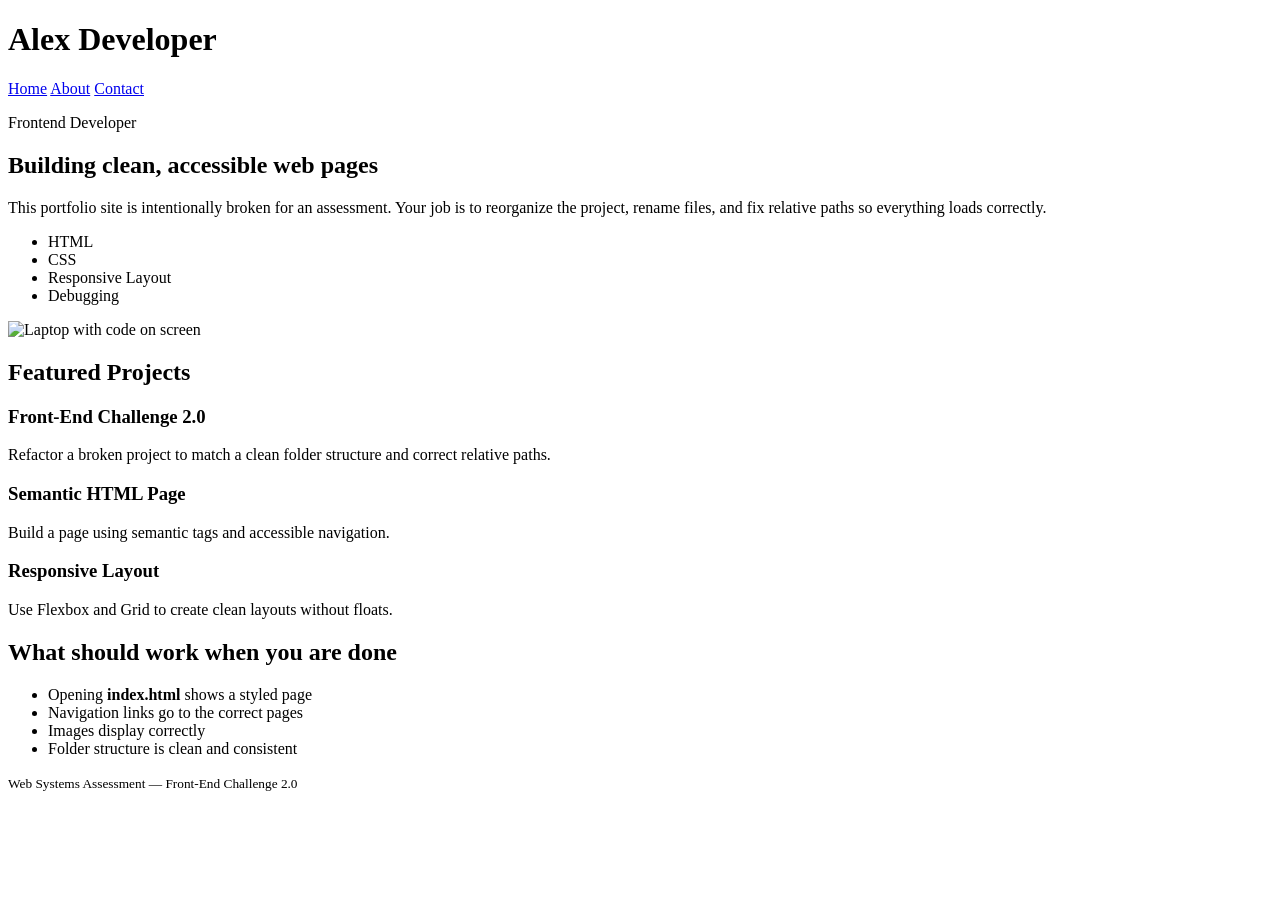
==== index.html @ e2ca2571 "rename of pages to proper naming conventions" ====
<!doctype html>
<html lang="en">
  <head>
    <meta charset="utf-8" />
    <meta name="viewport" content="width=device-width, initial-scale=1" />
    <title>Developer Portfolio (Broken)</title>

    <!-- INTENTIONALLY BROKEN: wrong stylesheet path and filename -->
    <link rel="stylesheet" href="style.css" />
  </head>
  <body>
    <header class="site-header">
      <div class="container">
        <h1 class="site-title">Alex Developer</h1>

        <nav class="site-nav" aria-label="Primary">
          <!-- INTENTIONALLY BROKEN: these hrefs do not match existing filenames/locations -->
          <a href="index.html">Home</a>
          <a href="about.html">About</a>
          <a href="contact.html">Contact</a>
        </nav>
      </div>
    </header>

    <main class="container">
      <section class="hero card">
        <div class="hero-grid">
          <div class="hero-copy">
            <p class="hero-kicker">Frontend Developer</p>
            <h2 class="hero-title">Building clean, accessible web pages</h2>
            <p class="hero-text">
              This portfolio site is intentionally broken for an assessment.
              Your job is to reorganize the project, rename files, and fix
              relative paths so everything loads correctly.
            </p>

            <ul class="tag-list" aria-label="Key skills">
              <li class="tag">HTML</li>
              <li class="tag">CSS</li>
              <li class="tag">Responsive Layout</li>
              <li class="tag">Debugging</li>
            </ul>
          </div>

          <div class="hero-media">
            <!--
              INTENTIONALLY BROKEN:
              - The banner image currently exists with a different name.
              - Students must create the banner folder and rename the banner file.
            -->
            <img
              class="hero-banner"
              src="./assets/img/banner/hero-banner.jpg"
              alt="Laptop with code on screen"
              width="1120"
              height="560"
            />
          </div>
        </div>
      </section>

      <section class="card">
        <h2>Featured Projects</h2>
        <div class="project-grid">
          <article class="project">
            <h3 class="project-title">Front-End Challenge 2.0</h3>
            <p class="project-text">
              Refactor a broken project to match a clean folder structure and
              correct relative paths.
            </p>
          </article>
          <article class="project">
            <h3 class="project-title">Semantic HTML Page</h3>
            <p class="project-text">
              Build a page using semantic tags and accessible navigation.
            </p>
          </article>
          <article class="project">
            <h3 class="project-title">Responsive Layout</h3>
            <p class="project-text">
              Use Flexbox and Grid to create clean layouts without floats.
            </p>
          </article>
        </div>
      </section>

      <section class="card">
        <h2>What should work when you are done</h2>
        <ul>
          <li>Opening <strong>index.html</strong> shows a styled page</li>
          <li>Navigation links go to the correct pages</li>
          <li>Images display correctly</li>
          <li>Folder structure is clean and consistent</li>
        </ul>
      </section>
    </main>

    <footer class="site-footer">
      <div class="container">
        <small>Web Systems Assessment — Front-End Challenge 2.0</small>
      </div>
    </footer>
  </body>
</html>
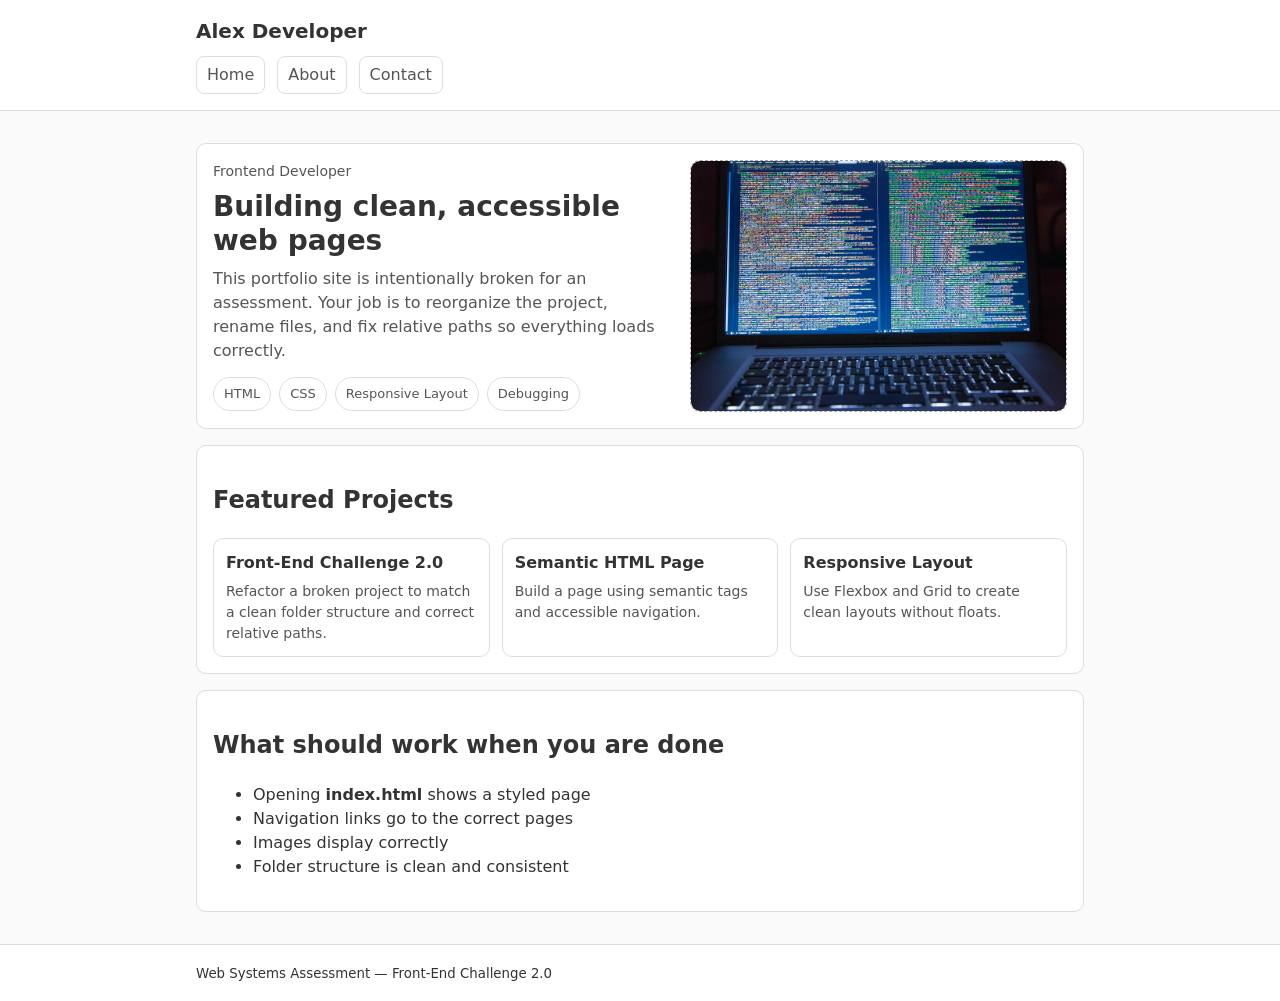
==== commit b675c600: "fix of stylesheet to correct paths" ====
--- a/index.html
+++ b/index.html
@@ -6,7 +6,7 @@
     <title>Developer Portfolio (Broken)</title>
 
     <!-- INTENTIONALLY BROKEN: wrong stylesheet path and filename -->
-    <link rel="stylesheet" href="style.css" />
+    <link rel="stylesheet" href="./css/styles.css" />
   </head>
   <body>
     <header class="site-header">
--- a/css/styles.css
+++ b/css/styles.css
@@ -0,0 +1,210 @@
+/*
+  NOTE: This CSS file is intentionally placed in a non-standard folder name.
+  The assessment expects students to reorganize into a clean structure (e.g., css/styles.css)
+  and fix all related paths.
+*/
+
+:root {
+  --bg: #fafafa;
+  --card-bg: #fff;
+  --text: #333;
+  --muted: #555;
+  --border: #ddd;
+}
+
+* {
+  box-sizing: border-box;
+}
+
+body {
+  margin: 0;
+  font-family:
+    system-ui,
+    -apple-system,
+    Segoe UI,
+    Roboto,
+    Arial,
+    sans-serif;
+  background: var(--bg);
+  color: var(--text);
+  line-height: 1.5;
+}
+
+.container {
+  max-width: 920px;
+  margin: 0 auto;
+  padding: 16px;
+}
+
+.site-header,
+.site-footer {
+  border-bottom: 1px solid var(--border);
+  background: var(--card-bg);
+}
+
+.site-footer {
+  border-top: 1px solid var(--border);
+  border-bottom: none;
+}
+
+.site-title {
+  margin: 0;
+  font-size: 20px;
+}
+
+.site-nav {
+  display: flex;
+  gap: 12px;
+  margin-top: 10px;
+}
+
+.site-nav a {
+  color: var(--muted);
+  text-decoration: none;
+  padding: 6px 10px;
+  border: 1px solid var(--border);
+  border-radius: 8px;
+  background: #fff;
+}
+
+.card {
+  background: var(--card-bg);
+  border: 1px solid var(--border);
+  border-radius: 10px;
+  padding: 16px;
+  margin: 16px 0;
+}
+
+.hero-image,
+.profile-image {
+  display: block;
+  margin-top: 12px;
+  max-width: 100%;
+  height: auto;
+  border: 1px dashed #aaa;
+  border-radius: 10px;
+}
+
+.contact-form {
+  margin-top: 12px;
+  display: grid;
+  gap: 12px;
+}
+
+.field {
+  display: grid;
+  gap: 6px;
+}
+
+.field-label {
+  font-size: 14px;
+  color: var(--muted);
+}
+
+.field-input {
+  padding: 10px 12px;
+  border: 1px solid var(--border);
+  border-radius: 8px;
+  font: inherit;
+}
+
+.btn {
+  justify-self: start;
+  padding: 10px 14px;
+  border: 1px solid var(--border);
+  border-radius: 8px;
+  background: #fff;
+  cursor: pointer;
+}
+
+/* Portfolio-style homepage layout */
+
+.hero {
+  overflow: hidden;
+}
+
+.hero-grid {
+  display: grid;
+  gap: 16px;
+  align-items: start;
+}
+
+@media (min-width: 800px) {
+  .hero-grid {
+    grid-template-columns: 1.1fr 0.9fr;
+    align-items: center;
+  }
+}
+
+.hero-kicker {
+  margin: 0 0 8px;
+  color: var(--muted);
+  font-size: 14px;
+}
+
+.hero-title {
+  margin: 0 0 10px;
+  font-size: 28px;
+  line-height: 1.2;
+}
+
+.hero-text {
+  margin: 0 0 14px;
+  color: var(--muted);
+}
+
+.tag-list {
+  list-style: none;
+  padding: 0;
+  margin: 0;
+  display: flex;
+  flex-wrap: wrap;
+  gap: 8px;
+}
+
+.tag {
+  border: 1px solid var(--border);
+  border-radius: 999px;
+  padding: 6px 10px;
+  background: #fff;
+  font-size: 13px;
+  color: var(--muted);
+}
+
+.hero-banner {
+  width: 100%;
+  height: auto;
+  display: block;
+  border: 1px dashed #aaa;
+  border-radius: 10px;
+}
+
+.project-grid {
+  display: grid;
+  gap: 12px;
+  margin-top: 12px;
+}
+
+@media (min-width: 800px) {
+  .project-grid {
+    grid-template-columns: repeat(3, 1fr);
+  }
+}
+
+.project {
+  border: 1px solid var(--border);
+  border-radius: 10px;
+  padding: 12px;
+  background: #fff;
+}
+
+.project-title {
+  margin: 0 0 6px;
+  font-size: 16px;
+}
+
+.project-text {
+  margin: 0;
+  color: var(--muted);
+  font-size: 14px;
+}
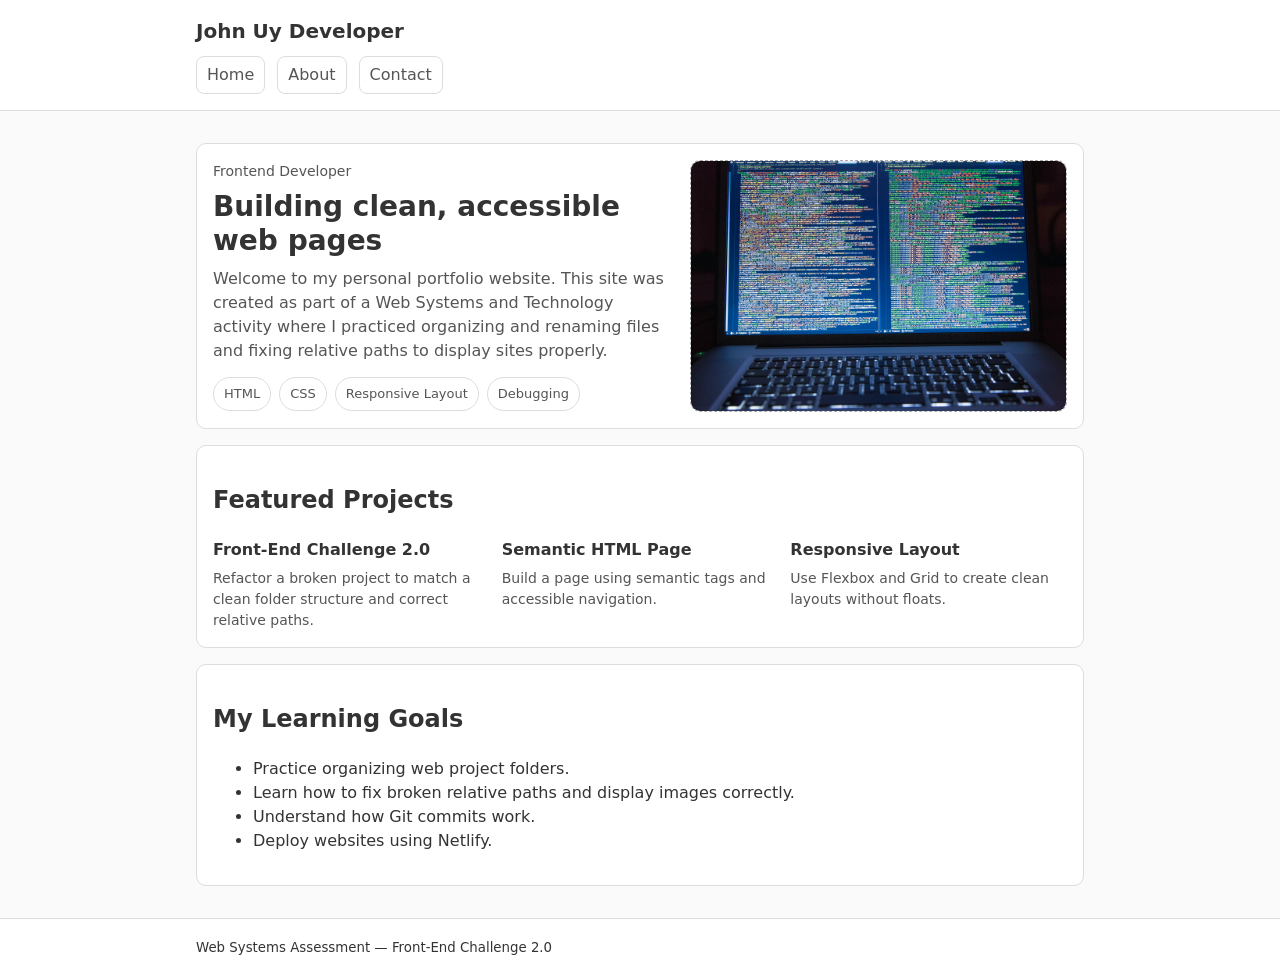
==== commit 0e71f5b2: "feat: personalize website" ====
--- a/index.html
+++ b/index.html
@@ -11,13 +11,13 @@
   <body>
     <header class="site-header">
       <div class="container">
-        <h1 class="site-title">Alex Developer</h1>
+        <h1 class="site-title">John Uy Developer</h1>
 
         <nav class="site-nav" aria-label="Primary">
           <!-- INTENTIONALLY BROKEN: these hrefs do not match existing filenames/locations -->
           <a href="index.html">Home</a>
           <a href="about.html">About</a>
-          <a href="contact.html">Contact</a>
+          <a href="pages/contact.html">Contact</a>
         </nav>
       </div>
     </header>
@@ -29,13 +29,12 @@
             <p class="hero-kicker">Frontend Developer</p>
             <h2 class="hero-title">Building clean, accessible web pages</h2>
             <p class="hero-text">
-              This portfolio site is intentionally broken for an assessment.
-              Your job is to reorganize the project, rename files, and fix
-              relative paths so everything loads correctly.
+              Welcome to my personal portfolio website. This site was created as part of a Web Systems and 
+              Technology activity where I practiced organizing and renaming files and fixing relative paths to display sites properly. 
             </p>
 
             <ul class="tag-list" aria-label="Key skills">
-              <li class="tag">HTML</li>
+              <li class="tag">HTML</li> 
               <li class="tag">CSS</li>
               <li class="tag">Responsive Layout</li>
               <li class="tag">Debugging</li>
@@ -85,12 +84,12 @@
       </section>
 
       <section class="card">
-        <h2>What should work when you are done</h2>
+        <h2>My Learning Goals</h2>
         <ul>
-          <li>Opening <strong>index.html</strong> shows a styled page</li>
-          <li>Navigation links go to the correct pages</li>
-          <li>Images display correctly</li>
-          <li>Folder structure is clean and consistent</li>
+          <li>Practice organizing web project folders.</li>
+          <li>Learn how to fix broken relative paths and display images correctly.</li>
+          <li>Understand how Git commits work.</li>
+          <li>Deploy websites using Netlify.</li>
         </ul>
       </section>
     </main>
--- a/css/styles.css
+++ b/css/styles.css
@@ -180,10 +180,10 @@
 }
 
 .project-grid {
-  display: grid;
+  display: flex;
+  flex-wrap: wrap;
   gap: 12px;
-  margin-top: 12px;
-}
+} 
 
 @media (min-width: 800px) {
   .project-grid {
@@ -192,10 +192,7 @@
 }
 
 .project {
-  border: 1px solid var(--border);
-  border-radius: 10px;
-  padding: 12px;
-  background: #fff;
+  flex: 1 1 250px;
 }
 
 .project-title {
@@ -207,4 +204,4 @@
   margin: 0;
   color: var(--muted);
   font-size: 14px;
-}
+}
